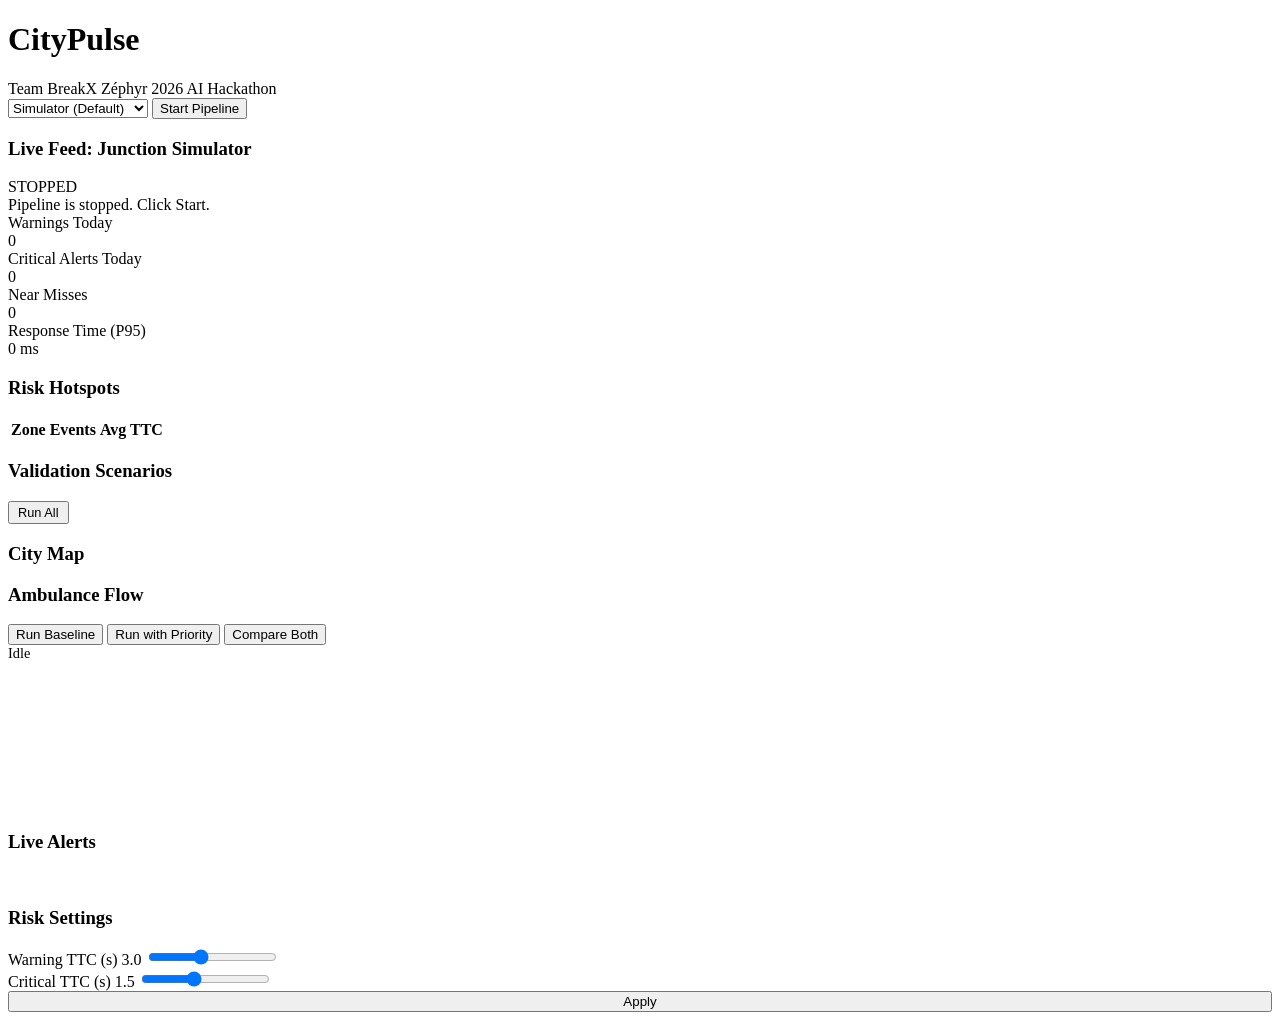
==== app/static/index.html @ 2aa7b125 "Fresh initial commit" ====
<!DOCTYPE html>
<html lang="en">
<head>
    <meta charset="UTF-8">
    <meta name="viewport" content="width=device-width, initial-scale=1.0">
    <title>CityPulse | Urban Road Safety & Mobility</title>
    
    <!-- Google Fonts -->
    <link href="https://fonts.googleapis.com/css2?family=Inter:wght@400;600;700&display=swap" rel="stylesheet">
    
    <!-- Leaflet CSS -->
    <link rel="stylesheet" href="https://unpkg.com/leaflet@1.9.4/dist/leaflet.css" />
    
    <!-- Custom CSS -->
    <link rel="stylesheet" href="/static/style.css">
</head>
<body>
    <div class="app-container">
        <!-- Header -->
        <header class="header">
            <div class="header-title">
                <h1>CityPulse</h1>
                <span class="badge">Team BreakX</span>
                <span class="badge">Zéphyr 2026 AI Hackathon</span>
            </div>
            
            <div class="controls">
                <select id="mode-select">
                    <option value="simulator">Simulator (Default)</option>
                    <option value="video">Video File / Camera</option>
                </select>
                <button id="btn-start" class="success">Start Pipeline</button>
                <button id="btn-stop" class="danger" style="display:none;">Stop Pipeline</button>
            </div>
        </header>

        <!-- Main Content -->
        <div class="main-content">
            <!-- Left Column: Video & Metrics -->
            <div class="left-col">
                <!-- Video Panel -->
                <div class="card mb-1">
                    <div class="card-header">
                        <h3>Live Feed: <span id="camera-name">Junction Simulator</span></h3>
                        <div id="pipeline-status" class="badge">STOPPED</div>
                    </div>
                    <div class="card-body" style="padding: 0;">
                        <div class="video-container">
                            <span class="video-overlay-text" id="video-placeholder">Pipeline is stopped. Click Start.</span>
                            <img id="video-stream" src="" alt="Video Stream" style="display:none;">
                        </div>
                    </div>
                </div>

                <!-- Metrics Grid -->
                <div class="metrics-grid">
                    <div class="metric-card">
                        <div class="metric-label">Warnings Today</div>
                        <div class="metric-value text-warning" id="metric-warnings">0</div>
                    </div>
                    <div class="metric-card">
                        <div class="metric-label">Critical Alerts Today</div>
                        <div class="metric-value text-critical" id="metric-criticals">0</div>
                    </div>
                    <div class="metric-card">
                        <div class="metric-label">Near Misses</div>
                        <div class="metric-value text-near-miss" id="metric-nearmiss">0</div>
                    </div>
                    <div class="metric-card">
                        <div class="metric-label">Response Time (P95)</div>
                        <div class="metric-value" id="metric-latency">0 ms</div>
                    </div>
                </div>
                
                <!-- Hotspots & Scenarios Row -->
                <div class="metrics-grid">
                    <div class="card" style="grid-column: span 1;">
                        <div class="card-header">
                            <h3>Risk Hotspots</h3>
                        </div>
                        <div class="card-body">
                            <table>
                                <thead>
                                    <tr>
                                        <th>Zone</th>
                                        <th>Events</th>
                                        <th>Avg TTC</th>
                                    </tr>
                                </thead>
                                <tbody id="hotspots-body">
                                    <!-- Populated by JS -->
                                </tbody>
                            </table>
                        </div>
                    </div>
                    
                    <div class="card" style="grid-column: span 1;">
                        <div class="card-header">
                            <h3>Validation Scenarios</h3>
                            <button id="btn-run-all" class="primary" style="padding: 2px 8px; font-size: 0.8rem;">Run All</button>
                        </div>
                        <div class="card-body">
                            <div class="scenario-list" id="scenario-list">
                                <!-- Populated by JS -->
                            </div>
                        </div>
                    </div>
                </div>
            </div>

            <!-- Right Column: Map, Ambulance, Alerts -->
            <div class="right-col">
                <!-- Map Panel -->
                <div class="card mb-1">
                    <div class="card-header">
                        <h3>City Map</h3>
                    </div>
                    <div class="card-body" style="padding: 0;">
                        <div id="map"></div>
                    </div>
                </div>

                <!-- Ambulance Controls -->
                <div class="card mb-1">
                    <div class="card-header">
                        <h3>Ambulance Flow</h3>
                    </div>
                    <div class="card-body">
                        <div class="amb-controls">
                            <button id="btn-sim-baseline" class="primary">Run Baseline</button>
                            <button id="btn-sim-priority" class="success">Run with Priority</button>
                            <button id="btn-compare" class="primary">Compare Both</button>
                        </div>
                        <div id="amb-status" class="text-muted mb-1" style="font-size: 0.9rem;">Idle</div>
                        
                        <!-- Chart container -->
                        <div style="height: 150px; width: 100%;">
                            <canvas id="ambChart"></canvas>
                        </div>
                        <div id="amb-saved" class="text-success mt-1" style="text-align: center; font-weight: bold; display: none;">
                            <!-- Populated by JS -->
                        </div>
                    </div>
                </div>

                <!-- Live Alerts -->
                <div class="card">
                    <div class="card-header">
                        <h3>Live Alerts</h3>
                    </div>
                    <div class="card-body" style="padding: 0.5rem;">
                        <div class="alert-feed" id="alert-feed">
                            <!-- Populated by JS -->
                        </div>
                    </div>
                </div>
                
                <!-- Settings Panel (Collapsible) -->
                <div class="card mt-1">
                    <div class="card-header">
                        <h3>Risk Settings</h3>
                    </div>
                    <div class="card-body settings-panel">
                        <div class="setting-row">
                            <span>Warning TTC (s)</span>
                            <span id="val-ttc-warn">3.0</span>
                            <input type="range" id="set-ttc-warn" min="1.0" max="6.0" step="0.1" value="3.0">
                        </div>
                        <div class="setting-row">
                            <span>Critical TTC (s)</span>
                            <span id="val-ttc-crit">1.5</span>
                            <input type="range" id="set-ttc-crit" min="0.5" max="3.0" step="0.1" value="1.5">
                        </div>
                        <button id="btn-save-settings" class="primary mt-1" style="width: 100%;">Apply</button>
                    </div>
                </div>
            </div>
        </div>
    </div>

    <!-- Scripts -->
    <script src="https://unpkg.com/leaflet@1.9.4/dist/leaflet.js"></script>
    <script src="https://cdn.jsdelivr.net/npm/chart.js"></script>
    <script src="/static/app.js"></script>
</body>
</html>
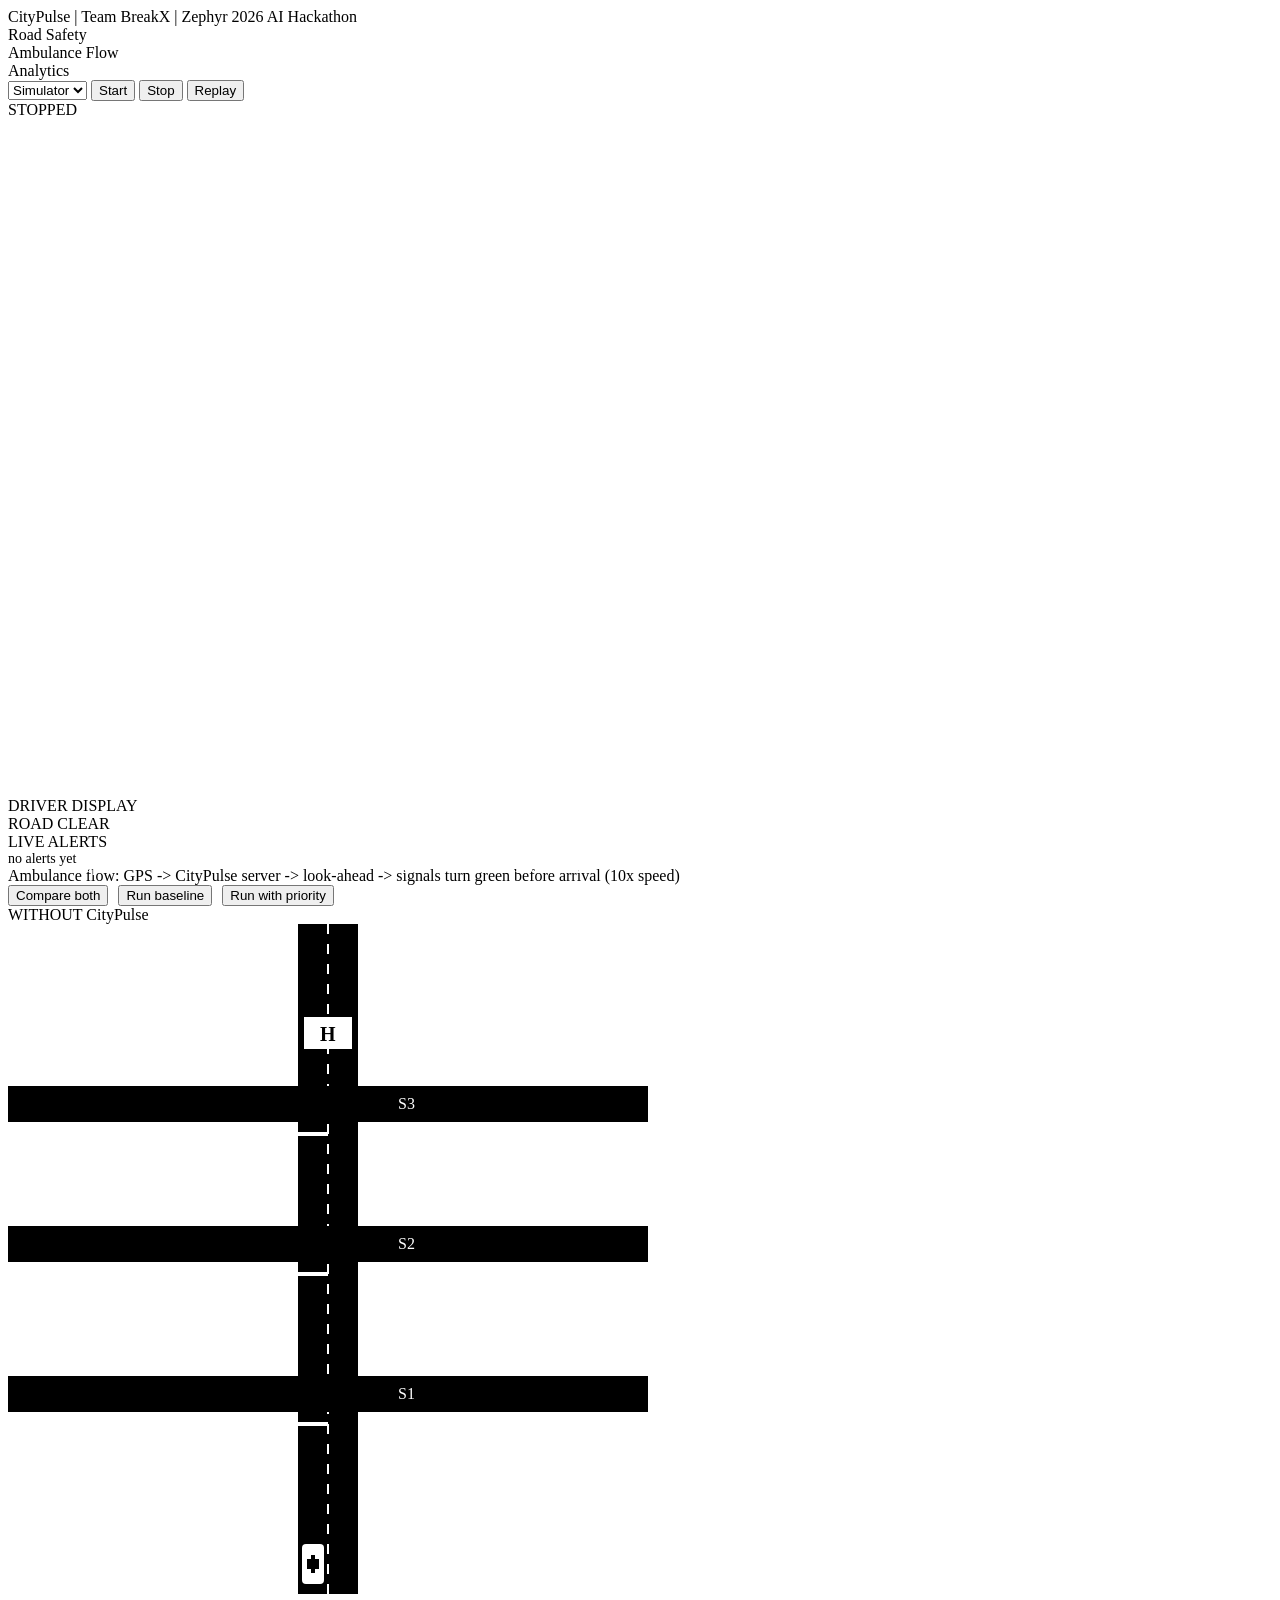
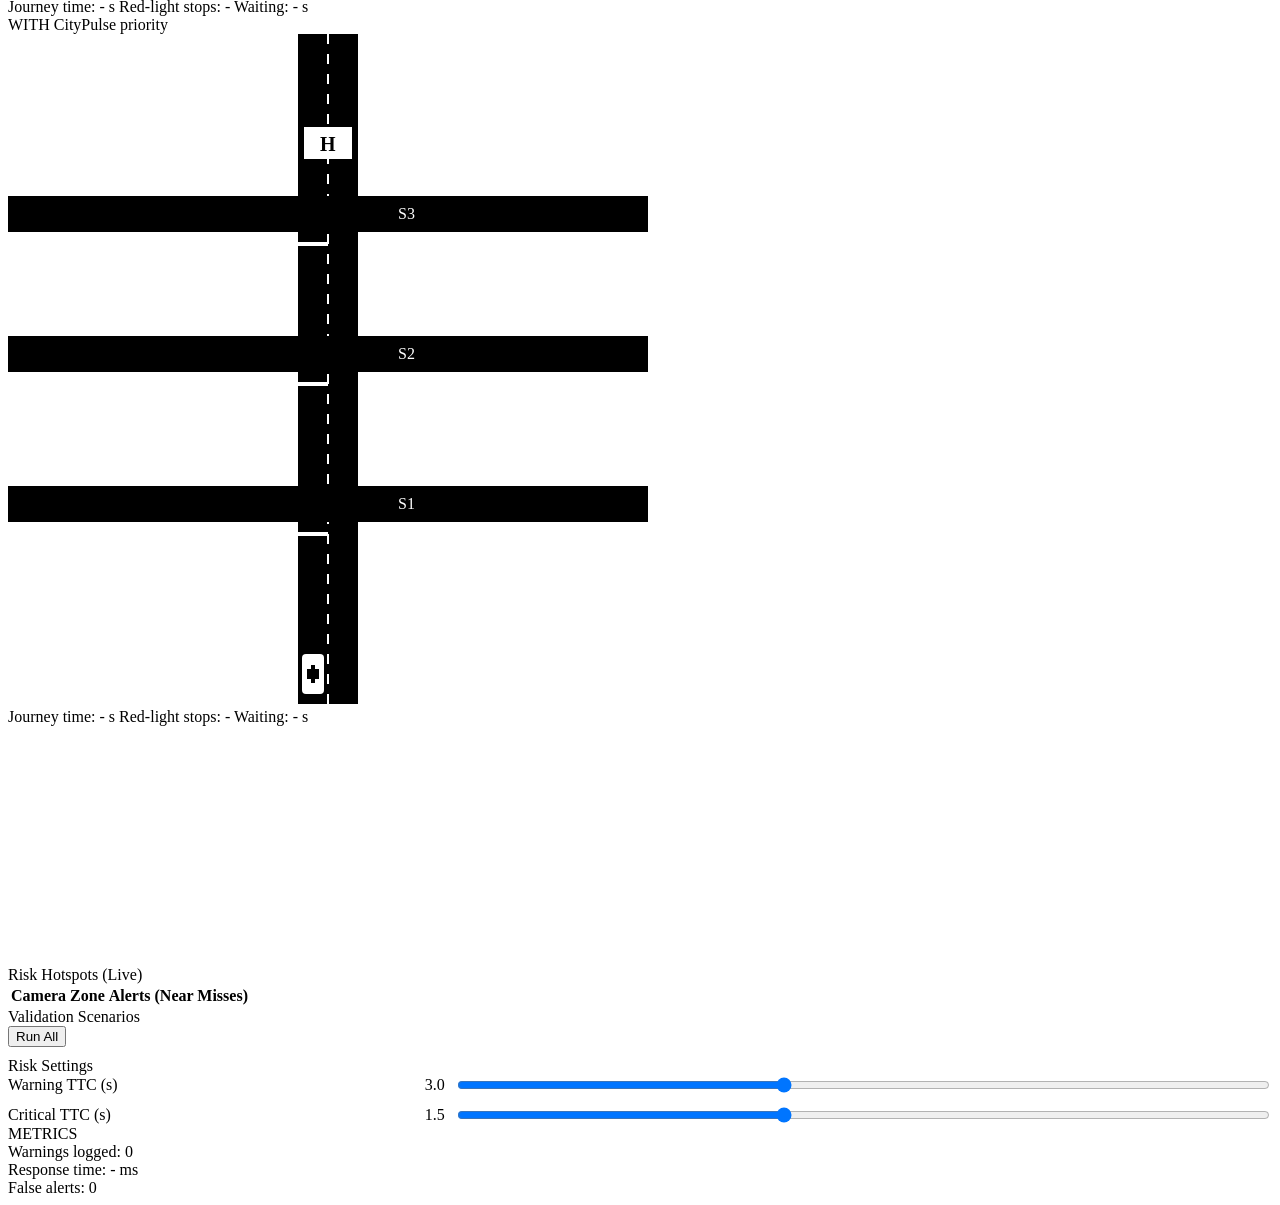
==== commit 4ca6fb27: "finalised" ====
--- a/app/static/index.html
+++ b/app/static/index.html
@@ -1,186 +1,205 @@
 <!DOCTYPE html>
-<html lang="en">
+<html>
 <head>
-    <meta charset="UTF-8">
-    <meta name="viewport" content="width=device-width, initial-scale=1.0">
-    <title>CityPulse | Urban Road Safety & Mobility</title>
-    
-    <!-- Google Fonts -->
-    <link href="https://fonts.googleapis.com/css2?family=Inter:wght@400;600;700&display=swap" rel="stylesheet">
-    
-    <!-- Leaflet CSS -->
-    <link rel="stylesheet" href="https://unpkg.com/leaflet@1.9.4/dist/leaflet.css" />
-    
-    <!-- Custom CSS -->
+    <title>CityPulse Dashboard</title>
     <link rel="stylesheet" href="/static/style.css">
+    <script src="https://cdn.jsdelivr.net/npm/chart.js"></script>
 </head>
 <body>
-    <div class="app-container">
-        <!-- Header -->
-        <header class="header">
-            <div class="header-title">
-                <h1>CityPulse</h1>
-                <span class="badge">Team BreakX</span>
-                <span class="badge">Zéphyr 2026 AI Hackathon</span>
+    <div class="top-bar">
+        <div class="brand">CityPulse <span class="muted" style="font-weight:normal;">| Team BreakX | Zephyr 2026 AI Hackathon</span></div>
+        <div class="tabs">
+            <div class="tab active" onclick="switchTab('road')">Road Safety</div>
+            <div class="tab" onclick="switchTab('ambulance')">Ambulance Flow</div>
+            <div class="tab" onclick="switchTab('analytics')">Analytics</div>
+        </div>
+        <div class="controls">
+            <select id="mode-select">
+                <option value="simulator">Simulator</option>
+                <option value="video">Video file</option>
+            </select>
+            <button class="primary" onclick="startPipeline()">Start</button>
+            <button onclick="stopPipeline()">Stop</button>
+            <button onclick="replayScenario()">Replay</button>
+            <div id="status-badge" class="badge stopped">STOPPED</div>
+        </div>
+    </div>
+
+    <!-- TAB 1: ROAD SAFETY -->
+    <div id="tab-road" class="tab-content active">
+        <div class="road-safety-layout">
+            <div class="canvas-container">
+                <canvas id="scene-canvas" width="930" height="674"></canvas>
+                <img id="video-feed" src="" />
+                
+                <div style="position:absolute; bottom:60px; left:0; width:100%; text-align:center; font-size:15px; color:#fff;" id="caption-text">
+                    1. Camera frames are captured, road users detected and tracked
+                </div>
+                <div style="position:absolute; bottom:15px; left:30px; display:flex; gap:10px;" id="chips-container">
+                    <div id="chip-1" style="width:140px; height:34px; background:var(--chip-on); color:#fff; text-align:center; line-height:34px; border-radius:4px; font-size:14px; font-weight:bold;">Capture</div>
+                    <div id="chip-2" style="width:140px; height:34px; background:var(--chip-on); color:#fff; text-align:center; line-height:34px; border-radius:4px; font-size:14px; font-weight:bold;">Detect</div>
+                    <div id="chip-3" style="width:140px; height:34px; background:var(--chip-on); color:#fff; text-align:center; line-height:34px; border-radius:4px; font-size:14px; font-weight:bold;">Track</div>
+                    <div id="chip-4" style="width:140px; height:34px; background:var(--chip-off); color:#fff; text-align:center; line-height:34px; border-radius:4px; font-size:14px; font-weight:bold;">Predict risk</div>
+                    <div id="chip-5" style="width:140px; height:34px; background:var(--chip-off); color:#fff; text-align:center; line-height:34px; border-radius:4px; font-size:14px; font-weight:bold;">Alert</div>
+                    <div id="chip-6" style="width:140px; height:34px; background:var(--chip-off); color:#fff; text-align:center; line-height:34px; border-radius:4px; font-size:14px; font-weight:bold;">Record</div>
+                </div>
             </div>
             
-            <div class="controls">
-                <select id="mode-select">
-                    <option value="simulator">Simulator (Default)</option>
-                    <option value="video">Video File / Camera</option>
-                </select>
-                <button id="btn-start" class="success">Start Pipeline</button>
-                <button id="btn-stop" class="danger" style="display:none;">Stop Pipeline</button>
-            </div>
-        </header>
-
-        <!-- Main Content -->
-        <div class="main-content">
-            <!-- Left Column: Video & Metrics -->
-            <div class="left-col">
-                <!-- Video Panel -->
-                <div class="card mb-1">
-                    <div class="card-header">
-                        <h3>Live Feed: <span id="camera-name">Junction Simulator</span></h3>
-                        <div id="pipeline-status" class="badge">STOPPED</div>
+            <div class="right-panel">
+                <div>
+                    <div class="panel-heading">DRIVER DISPLAY</div>
+                    <div id="driver-display" class="driver-display clear">
+                        <div class="display-main" id="display-main">ROAD CLEAR</div>
+                        <div class="display-sub" id="display-sub"></div>
                     </div>
-                    <div class="card-body" style="padding: 0;">
-                        <div class="video-container">
-                            <span class="video-overlay-text" id="video-placeholder">Pipeline is stopped. Click Start.</span>
-                            <img id="video-stream" src="" alt="Video Stream" style="display:none;">
-                        </div>
+                    <!-- Hidden template for text so smoke test finds it -->
+                    <template id="warn-tpl">
+                        <div>SLOW DOWN</div>
+                        <div>PEDESTRIAN CROSSING</div>
+                    </template>
+                </div>
+                <div>
+                    <div class="panel-heading">LIVE ALERTS</div>
+                    <div id="live-alerts">
+                        <div style="color:var(--muted); font-size:14px;">no alerts yet</div>
                     </div>
                 </div>
-
-                <!-- Metrics Grid -->
-                <div class="metrics-grid">
-                    <div class="metric-card">
-                        <div class="metric-label">Warnings Today</div>
-                        <div class="metric-value text-warning" id="metric-warnings">0</div>
-                    </div>
-                    <div class="metric-card">
-                        <div class="metric-label">Critical Alerts Today</div>
-                        <div class="metric-value text-critical" id="metric-criticals">0</div>
-                    </div>
-                    <div class="metric-card">
-                        <div class="metric-label">Near Misses</div>
-                        <div class="metric-value text-near-miss" id="metric-nearmiss">0</div>
-                    </div>
-                    <div class="metric-card">
-                        <div class="metric-label">Response Time (P95)</div>
-                        <div class="metric-value" id="metric-latency">0 ms</div>
-                    </div>
-                </div>
-                
-                <!-- Hotspots & Scenarios Row -->
-                <div class="metrics-grid">
-                    <div class="card" style="grid-column: span 1;">
-                        <div class="card-header">
-                            <h3>Risk Hotspots</h3>
-                        </div>
-                        <div class="card-body">
-                            <table>
-                                <thead>
-                                    <tr>
-                                        <th>Zone</th>
-                                        <th>Events</th>
-                                        <th>Avg TTC</th>
-                                    </tr>
-                                </thead>
-                                <tbody id="hotspots-body">
-                                    <!-- Populated by JS -->
-                                </tbody>
-                            </table>
-                        </div>
-                    </div>
-                    
-                    <div class="card" style="grid-column: span 1;">
-                        <div class="card-header">
-                            <h3>Validation Scenarios</h3>
-                            <button id="btn-run-all" class="primary" style="padding: 2px 8px; font-size: 0.8rem;">Run All</button>
-                        </div>
-                        <div class="card-body">
-                            <div class="scenario-list" id="scenario-list">
-                                <!-- Populated by JS -->
-                            </div>
-                        </div>
-                    </div>
-                </div>
-            </div>
-
-            <!-- Right Column: Map, Ambulance, Alerts -->
-            <div class="right-col">
-                <!-- Map Panel -->
-                <div class="card mb-1">
-                    <div class="card-header">
-                        <h3>City Map</h3>
-                    </div>
-                    <div class="card-body" style="padding: 0;">
-                        <div id="map"></div>
-                    </div>
-                </div>
-
-                <!-- Ambulance Controls -->
-                <div class="card mb-1">
-                    <div class="card-header">
-                        <h3>Ambulance Flow</h3>
-                    </div>
-                    <div class="card-body">
-                        <div class="amb-controls">
-                            <button id="btn-sim-baseline" class="primary">Run Baseline</button>
-                            <button id="btn-sim-priority" class="success">Run with Priority</button>
-                            <button id="btn-compare" class="primary">Compare Both</button>
-                        </div>
-                        <div id="amb-status" class="text-muted mb-1" style="font-size: 0.9rem;">Idle</div>
-                        
-                        <!-- Chart container -->
-                        <div style="height: 150px; width: 100%;">
-                            <canvas id="ambChart"></canvas>
-                        </div>
-                        <div id="amb-saved" class="text-success mt-1" style="text-align: center; font-weight: bold; display: none;">
-                            <!-- Populated by JS -->
-                        </div>
-                    </div>
-                </div>
-
-                <!-- Live Alerts -->
-                <div class="card">
-                    <div class="card-header">
-                        <h3>Live Alerts</h3>
-                    </div>
-                    <div class="card-body" style="padding: 0.5rem;">
-                        <div class="alert-feed" id="alert-feed">
-                            <!-- Populated by JS -->
-                        </div>
-                    </div>
-                </div>
-                
-                <!-- Settings Panel (Collapsible) -->
-                <div class="card mt-1">
-                    <div class="card-header">
-                        <h3>Risk Settings</h3>
-                    </div>
-                    <div class="card-body settings-panel">
-                        <div class="setting-row">
-                            <span>Warning TTC (s)</span>
-                            <span id="val-ttc-warn">3.0</span>
-                            <input type="range" id="set-ttc-warn" min="1.0" max="6.0" step="0.1" value="3.0">
-                        </div>
-                        <div class="setting-row">
-                            <span>Critical TTC (s)</span>
-                            <span id="val-ttc-crit">1.5</span>
-                            <input type="range" id="set-ttc-crit" min="0.5" max="3.0" step="0.1" value="1.5">
-                        </div>
-                        <button id="btn-save-settings" class="primary mt-1" style="width: 100%;">Apply</button>
-                    </div>
-                </div>
-            </div>
-        </div>
-    </div>
-
-    <!-- Scripts -->
-    <script src="https://unpkg.com/leaflet@1.9.4/dist/leaflet.js"></script>
-    <script src="https://cdn.jsdelivr.net/npm/chart.js"></script>
+            </div>
+        </div>
+    </div>
+
+    <!-- TAB 2: AMBULANCE FLOW -->
+    <div id="tab-ambulance" class="tab-content">
+        <div class="amb-header">
+            <div class="muted">Ambulance flow: GPS -> CityPulse server -> look-ahead -> signals turn green before arrival (10x speed)</div>
+            <div style="display:flex; gap:10px;">
+                <button class="primary" onclick="runAmbulance('compare')">Compare both</button>
+                <button onclick="runAmbulance('baseline')">Run baseline</button>
+                <button onclick="runAmbulance('priority')">Run with priority</button>
+            </div>
+        </div>
+        <div class="amb-panels">
+            <div class="amb-panel" id="panel-base">
+                <div class="amb-panel-title muted">WITHOUT CityPulse</div>
+                <svg width="640" height="670" id="svg-base">
+                    <!-- road -->
+                    <rect x="290" y="0" width="60" height="670" fill="var(--amb-road)"></rect>
+                    <line x1="320" y1="0" x2="320" y2="670" stroke="#fff" stroke-dasharray="10 10" stroke-width="2"></line>
+                    <!-- cross roads -->
+                    <rect x="0" y="162" width="640" height="36" fill="var(--amb-road)"></rect>
+                    <rect x="0" y="302" width="640" height="36" fill="var(--amb-road)"></rect>
+                    <rect x="0" y="452" width="640" height="36" fill="var(--amb-road)"></rect>
+                    <!-- stop lines -->
+                    <line x1="290" y1="210" x2="320" y2="210" stroke="#fff" stroke-width="4"></line>
+                    <line x1="290" y1="350" x2="320" y2="350" stroke="#fff" stroke-width="4"></line>
+                    <line x1="290" y1="500" x2="320" y2="500" stroke="#fff" stroke-width="4"></line>
+                    
+                    <circle cx="370" cy="180" r="10" id="base-s3" fill="var(--green)"></circle><text x="390" y="185" fill="#fff">S3</text>
+                    <circle cx="370" cy="320" r="10" id="base-s2" fill="var(--green)"></circle><text x="390" y="325" fill="#fff">S2</text>
+                    <circle cx="370" cy="470" r="10" id="base-s1" fill="var(--green)"></circle><text x="390" y="475" fill="#fff">S1</text>
+                    
+                    <rect x="296" y="93" width="48" height="32" fill="#fff"></rect><text x="312" y="117" fill="var(--red)" font-weight="bold" font-size="20">H</text>
+                    
+                    <g id="amb-base" transform="translate(294, 620)">
+                        <rect x="0" y="0" width="22" height="40" rx="4" fill="#fff" stroke="var(--red)" stroke-width="2"></rect>
+                        <rect x="5" y="15" width="12" height="10" fill="var(--red)"></rect>
+                        <rect x="9" y="11" width="4" height="18" fill="var(--red)"></rect>
+                    </g>
+                    <text id="arr-base" x="350" y="115" fill="var(--green)" font-weight="bold" font-size="18" opacity="0">ARRIVED</text>
+                </svg>
+                <div class="amb-stats">
+                    <span id="stat-base-time">Journey time: - s</span>
+                    <span id="stat-base-stops">Red-light stops: -</span>
+                    <span id="stat-base-wait">Waiting: - s</span>
+                </div>
+            </div>
+            
+            <div class="amb-panel" id="panel-prio">
+                <div class="amb-panel-title green">WITH CityPulse priority</div>
+                <svg width="640" height="670" id="svg-prio">
+                    <rect x="290" y="0" width="60" height="670" fill="var(--amb-road)"></rect>
+                    <line x1="320" y1="0" x2="320" y2="670" stroke="#fff" stroke-dasharray="10 10" stroke-width="2"></line>
+                    <rect x="0" y="162" width="640" height="36" fill="var(--amb-road)"></rect>
+                    <rect x="0" y="302" width="640" height="36" fill="var(--amb-road)"></rect>
+                    <rect x="0" y="452" width="640" height="36" fill="var(--amb-road)"></rect>
+                    <line x1="290" y1="210" x2="320" y2="210" stroke="#fff" stroke-width="4"></line>
+                    <line x1="290" y1="350" x2="320" y2="350" stroke="#fff" stroke-width="4"></line>
+                    <line x1="290" y1="500" x2="320" y2="500" stroke="#fff" stroke-width="4"></line>
+                    
+                    <circle cx="370" cy="180" r="18" id="prio-ring-s3" fill="none" stroke="var(--green)" stroke-width="2" opacity="0"></circle>
+                    <text x="400" y="185" id="prio-text-s3" fill="var(--green)" opacity="0" font-weight="bold" font-size="14">PRIORITY GRANTED</text>
+                    <circle cx="370" cy="320" r="18" id="prio-ring-s2" fill="none" stroke="var(--green)" stroke-width="2" opacity="0"></circle>
+                    <text x="400" y="325" id="prio-text-s2" fill="var(--green)" opacity="0" font-weight="bold" font-size="14">PRIORITY GRANTED</text>
+                    <circle cx="370" cy="470" r="18" id="prio-ring-s1" fill="none" stroke="var(--green)" stroke-width="2" opacity="0"></circle>
+                    <text x="400" y="475" id="prio-text-s1" fill="var(--green)" opacity="0" font-weight="bold" font-size="14">PRIORITY GRANTED</text>
+                    
+                    <circle cx="370" cy="180" r="10" id="prio-s3" fill="var(--green)"></circle><text x="390" y="185" fill="#fff">S3</text>
+                    <circle cx="370" cy="320" r="10" id="prio-s2" fill="var(--green)"></circle><text x="390" y="325" fill="#fff">S2</text>
+                    <circle cx="370" cy="470" r="10" id="prio-s1" fill="var(--green)"></circle><text x="390" y="475" fill="#fff">S1</text>
+                    
+                    <rect x="296" y="93" width="48" height="32" fill="#fff"></rect><text x="312" y="117" fill="var(--red)" font-weight="bold" font-size="20">H</text>
+                    
+                    <g id="amb-prio" transform="translate(294, 620)">
+                        <rect x="0" y="0" width="22" height="40" rx="4" fill="#fff" stroke="var(--red)" stroke-width="2"></rect>
+                        <rect x="5" y="15" width="12" height="10" fill="var(--red)"></rect>
+                        <rect x="9" y="11" width="4" height="18" fill="var(--red)"></rect>
+                    </g>
+                    <text id="arr-prio" x="350" y="115" fill="var(--green)" font-weight="bold" font-size="18" opacity="0">ARRIVED</text>
+                </svg>
+                <div class="amb-stats">
+                    <span id="stat-prio-time">Journey time: - s</span>
+                    <span id="stat-prio-stops">Red-light stops: -</span>
+                    <span id="stat-prio-wait">Waiting: - s</span>
+                </div>
+            </div>
+            
+            <div id="amb-overlay" class="amb-overlay" style="display:none;">
+                <div id="amb-saved" class="amb-saved">Journey time saved: X%</div>
+                <div id="amb-saved-sub" style="margin-top:10px; color:#ccc;">BASE s -> PRIO s, N stops -> 0 stops</div>
+            </div>
+        </div>
+        <div style="max-width: 800px; margin: 20px auto; height: 200px;">
+            <canvas id="ambChart"></canvas>
+        </div>
+    </div>
+
+    <!-- TAB 3: ANALYTICS -->
+    <div id="tab-analytics" class="tab-content">
+        <div class="analytics-layout">
+            <div class="ana-card">
+                <div class="panel-heading">Risk Hotspots (Live)</div>
+                <table>
+                    <thead><tr><th>Camera</th><th>Zone</th><th>Alerts (Near Misses)</th></tr></thead>
+                    <tbody id="hotspots-body"></tbody>
+                </table>
+            </div>
+            <div class="ana-card">
+                <div class="panel-heading">Validation Scenarios</div>
+                <button onclick="runScenarios()" style="margin-bottom:10px;">Run All</button>
+                <div id="scenarios-body" style="display:flex; flex-direction:column; gap:5px;"></div>
+            </div>
+            <div class="ana-card">
+                <div class="panel-heading">Risk Settings</div>
+                <div class="setting-row" style="margin-bottom:10px; display:flex; align-items:center; gap:10px;">
+                    <span style="flex:1;">Warning TTC (s)</span>
+                    <span id="val-ttc-warn">3.0</span>
+                    <input type="range" id="set-ttc-warn" min="1.0" max="6.0" step="0.1" value="3.0" style="flex:2;">
+                </div>
+                <div class="setting-row" style="display:flex; align-items:center; gap:10px;">
+                    <span style="flex:1;">Critical TTC (s)</span>
+                    <span id="val-ttc-crit">1.5</span>
+                    <input type="range" id="set-ttc-crit" min="0.5" max="3.0" step="0.1" value="1.5" style="flex:2;">
+                </div>
+            </div>
+            <div class="ana-card">
+                <div class="panel-heading">METRICS</div>
+                <div class="metrics-text" id="metric-warnings">Warnings logged: 0</div>
+                <div class="metrics-text" id="metric-latency">Response time: - ms</div>
+                <div class="metrics-text" id="metric-false">False alerts: 0</div>
+            </div>
+        </div>
+    </div>
+
     <script src="/static/app.js"></script>
 </body>
 </html>
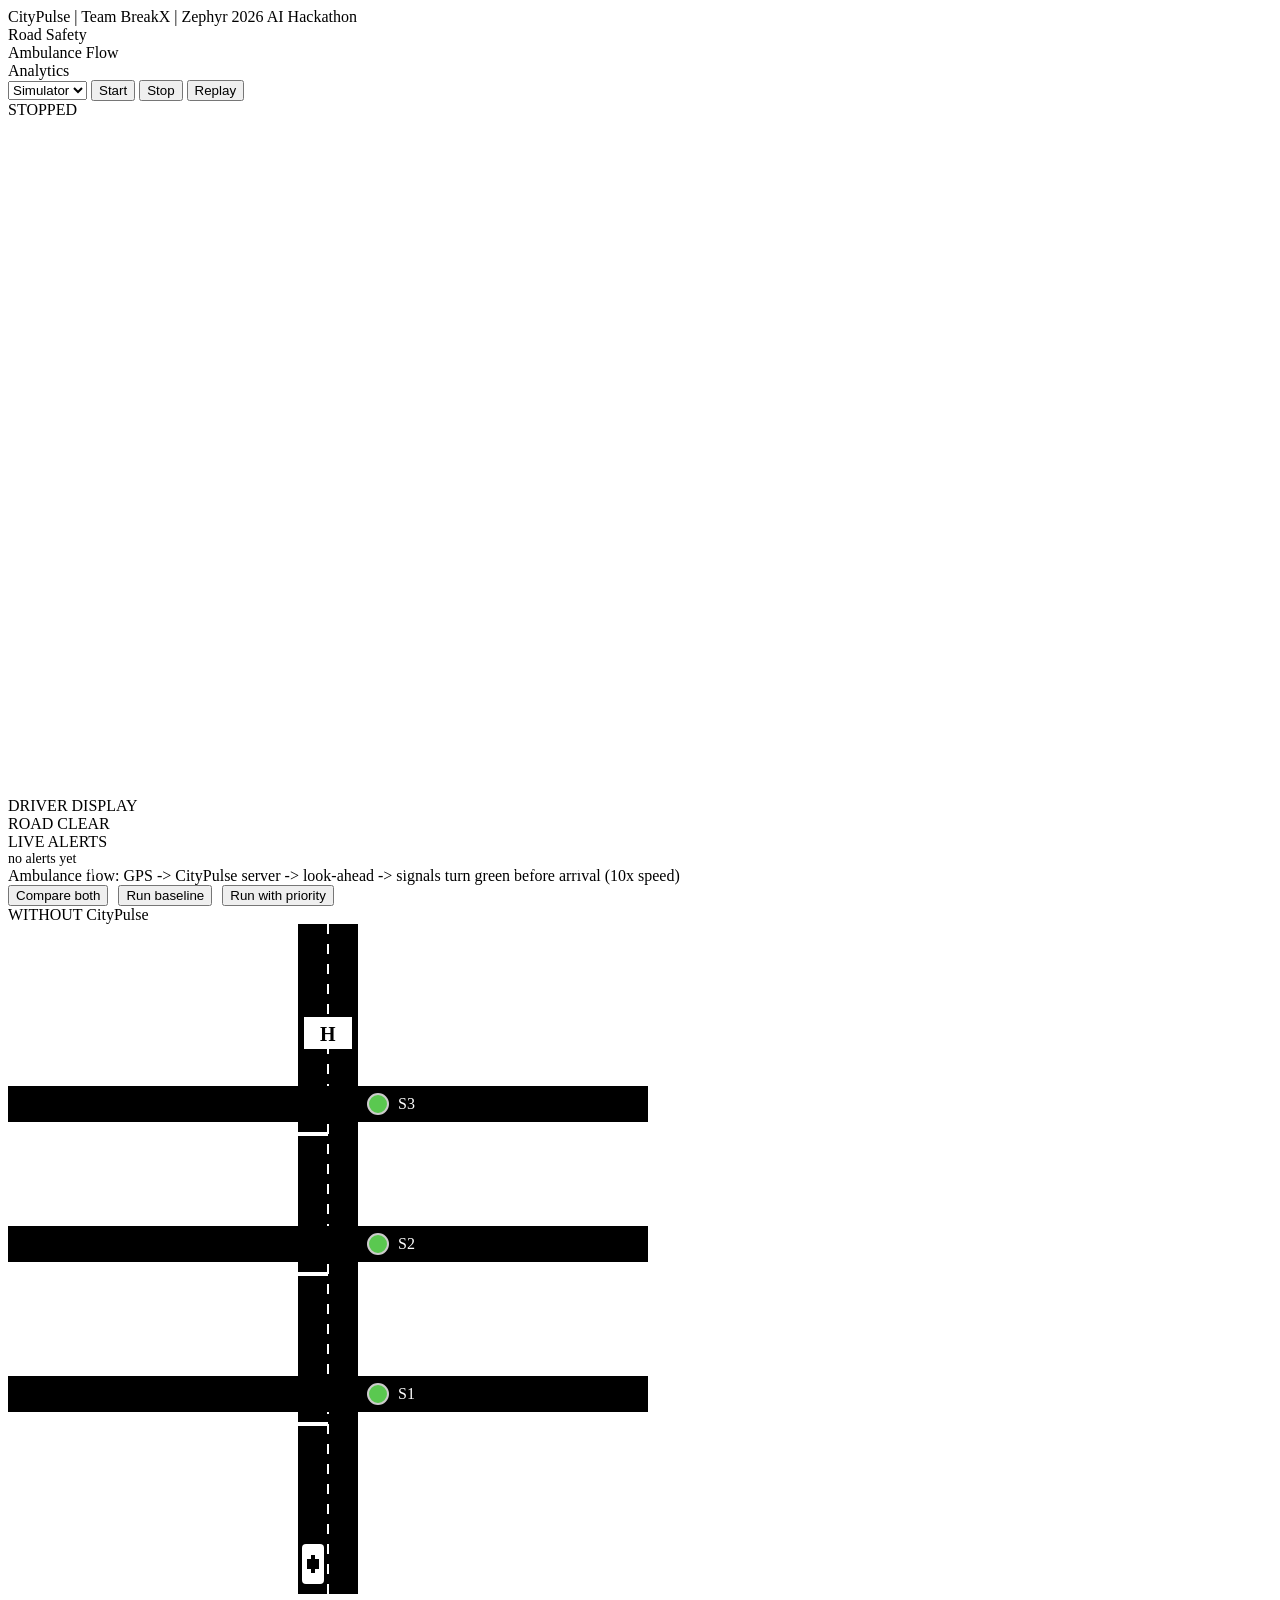
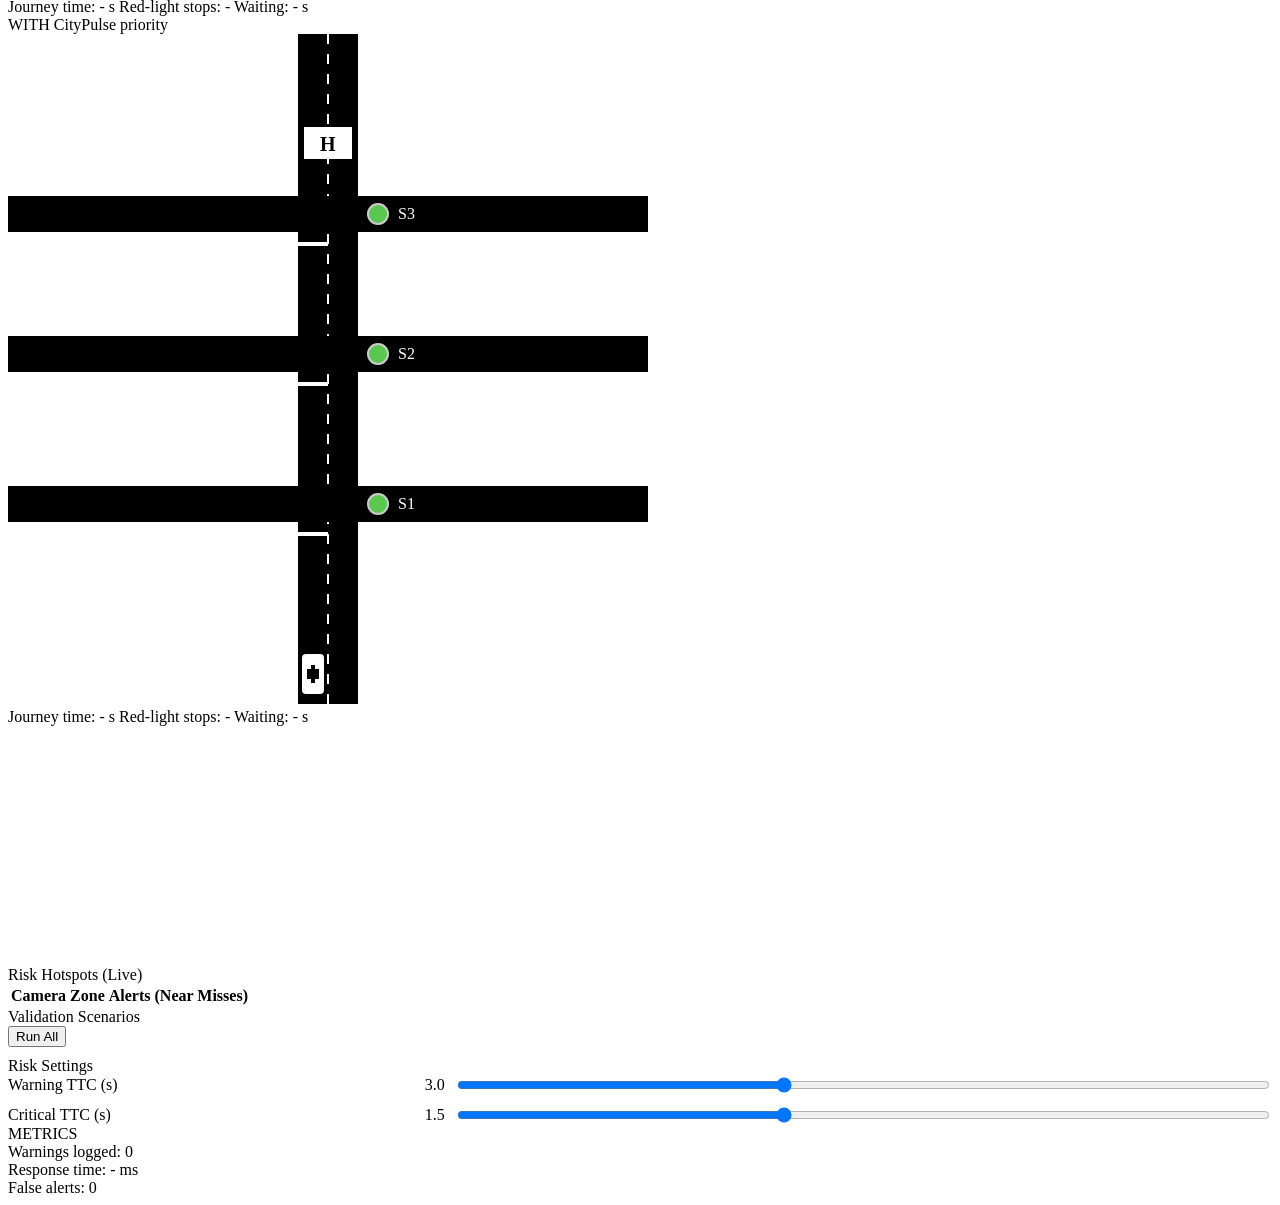
==== commit 2f8df67d: "finali" ====
--- a/app/static/index.html
+++ b/app/static/index.html
@@ -94,9 +94,9 @@
                     <line x1="290" y1="350" x2="320" y2="350" stroke="#fff" stroke-width="4"></line>
                     <line x1="290" y1="500" x2="320" y2="500" stroke="#fff" stroke-width="4"></line>
                     
-                    <circle cx="370" cy="180" r="10" id="base-s3" fill="var(--green)"></circle><text x="390" y="185" fill="#fff">S3</text>
-                    <circle cx="370" cy="320" r="10" id="base-s2" fill="var(--green)"></circle><text x="390" y="325" fill="#fff">S2</text>
-                    <circle cx="370" cy="470" r="10" id="base-s1" fill="var(--green)"></circle><text x="390" y="475" fill="#fff">S1</text>
+                    <circle cx="370" cy="180" r="10" id="base-s3" fill="#5AC850" stroke="#cccccc" stroke-width="2"></circle><text x="390" y="185" fill="#fff">S3</text>
+                    <circle cx="370" cy="320" r="10" id="base-s2" fill="#5AC850" stroke="#cccccc" stroke-width="2"></circle><text x="390" y="325" fill="#fff">S2</text>
+                    <circle cx="370" cy="470" r="10" id="base-s1" fill="#5AC850" stroke="#cccccc" stroke-width="2"></circle><text x="390" y="475" fill="#fff">S1</text>
                     
                     <rect x="296" y="93" width="48" height="32" fill="#fff"></rect><text x="312" y="117" fill="var(--red)" font-weight="bold" font-size="20">H</text>
                     
@@ -133,9 +133,9 @@
                     <circle cx="370" cy="470" r="18" id="prio-ring-s1" fill="none" stroke="var(--green)" stroke-width="2" opacity="0"></circle>
                     <text x="400" y="475" id="prio-text-s1" fill="var(--green)" opacity="0" font-weight="bold" font-size="14">PRIORITY GRANTED</text>
                     
-                    <circle cx="370" cy="180" r="10" id="prio-s3" fill="var(--green)"></circle><text x="390" y="185" fill="#fff">S3</text>
-                    <circle cx="370" cy="320" r="10" id="prio-s2" fill="var(--green)"></circle><text x="390" y="325" fill="#fff">S2</text>
-                    <circle cx="370" cy="470" r="10" id="prio-s1" fill="var(--green)"></circle><text x="390" y="475" fill="#fff">S1</text>
+                    <circle cx="370" cy="180" r="10" id="prio-s3" fill="#5AC850" stroke="#cccccc" stroke-width="2"></circle><text x="390" y="185" fill="#fff">S3</text>
+                    <circle cx="370" cy="320" r="10" id="prio-s2" fill="#5AC850" stroke="#cccccc" stroke-width="2"></circle><text x="390" y="325" fill="#fff">S2</text>
+                    <circle cx="370" cy="470" r="10" id="prio-s1" fill="#5AC850" stroke="#cccccc" stroke-width="2"></circle><text x="390" y="475" fill="#fff">S1</text>
                     
                     <rect x="296" y="93" width="48" height="32" fill="#fff"></rect><text x="312" y="117" fill="var(--red)" font-weight="bold" font-size="20">H</text>
                     
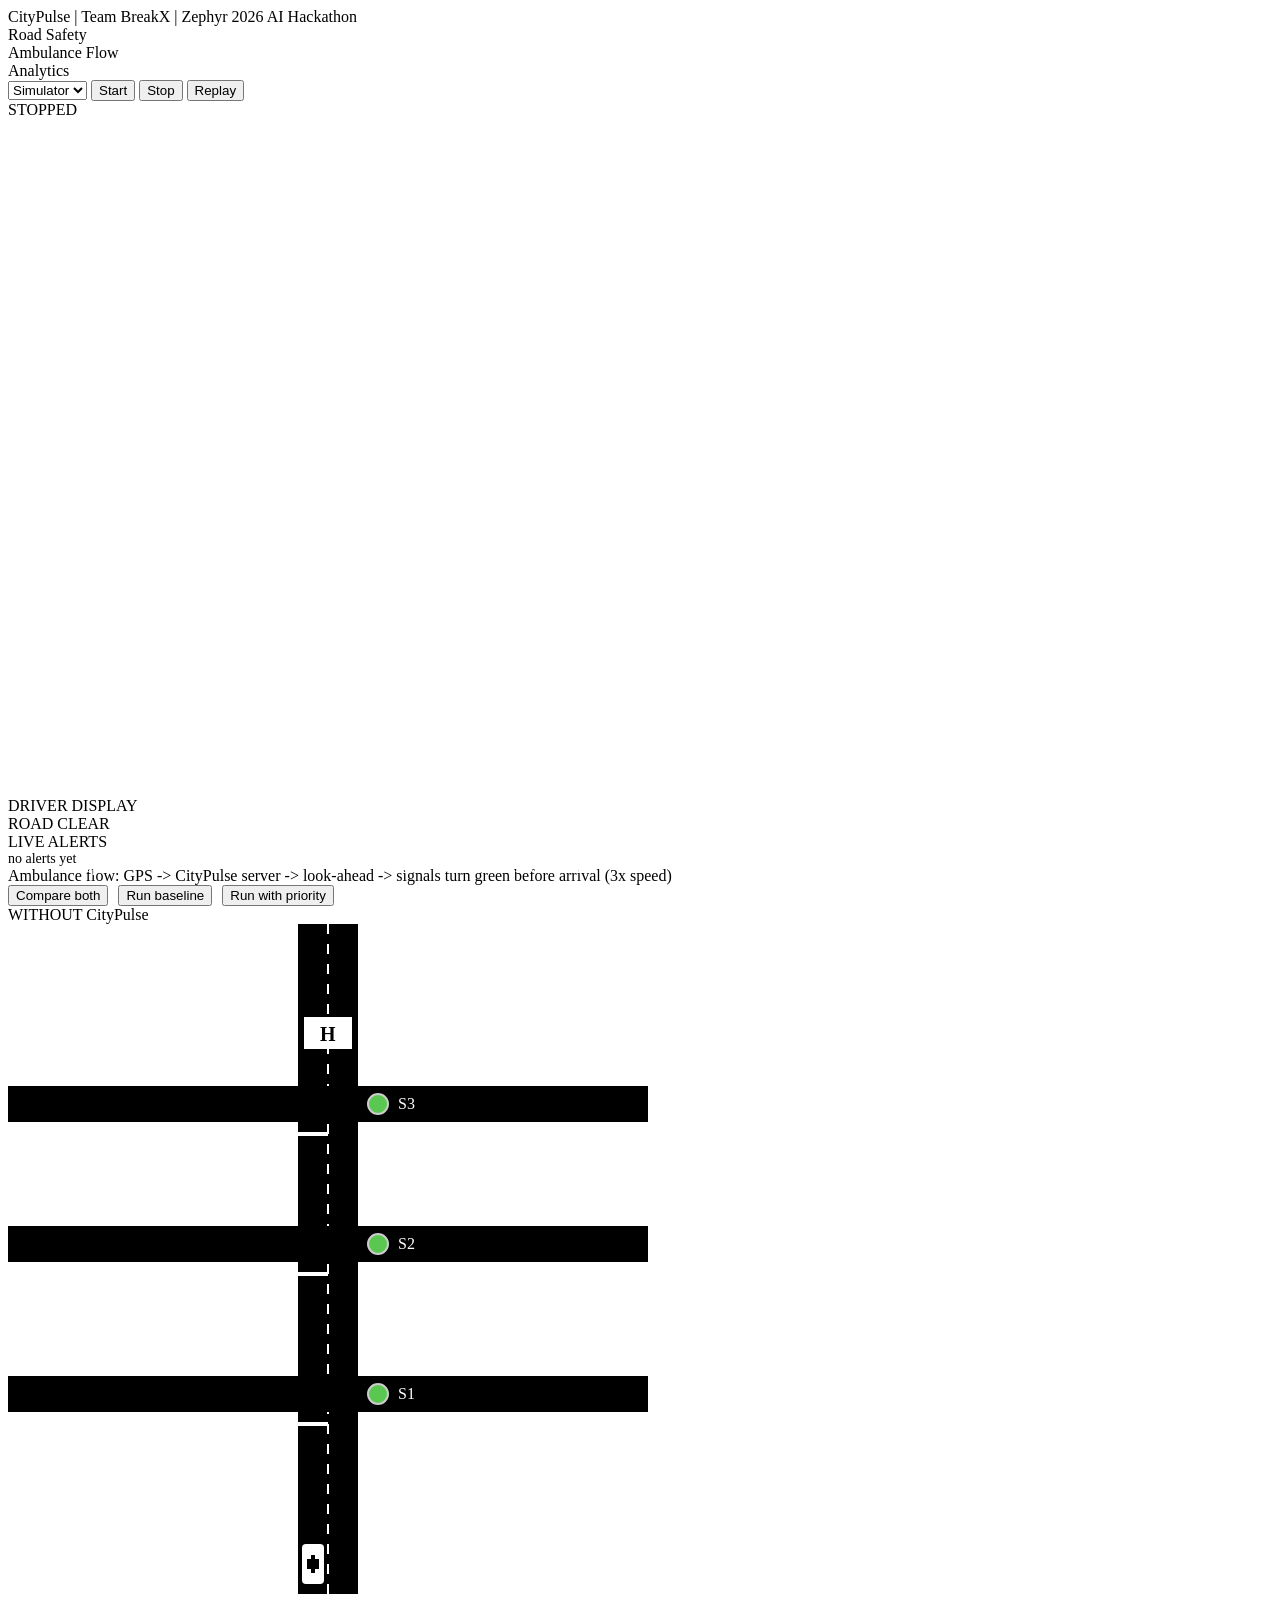
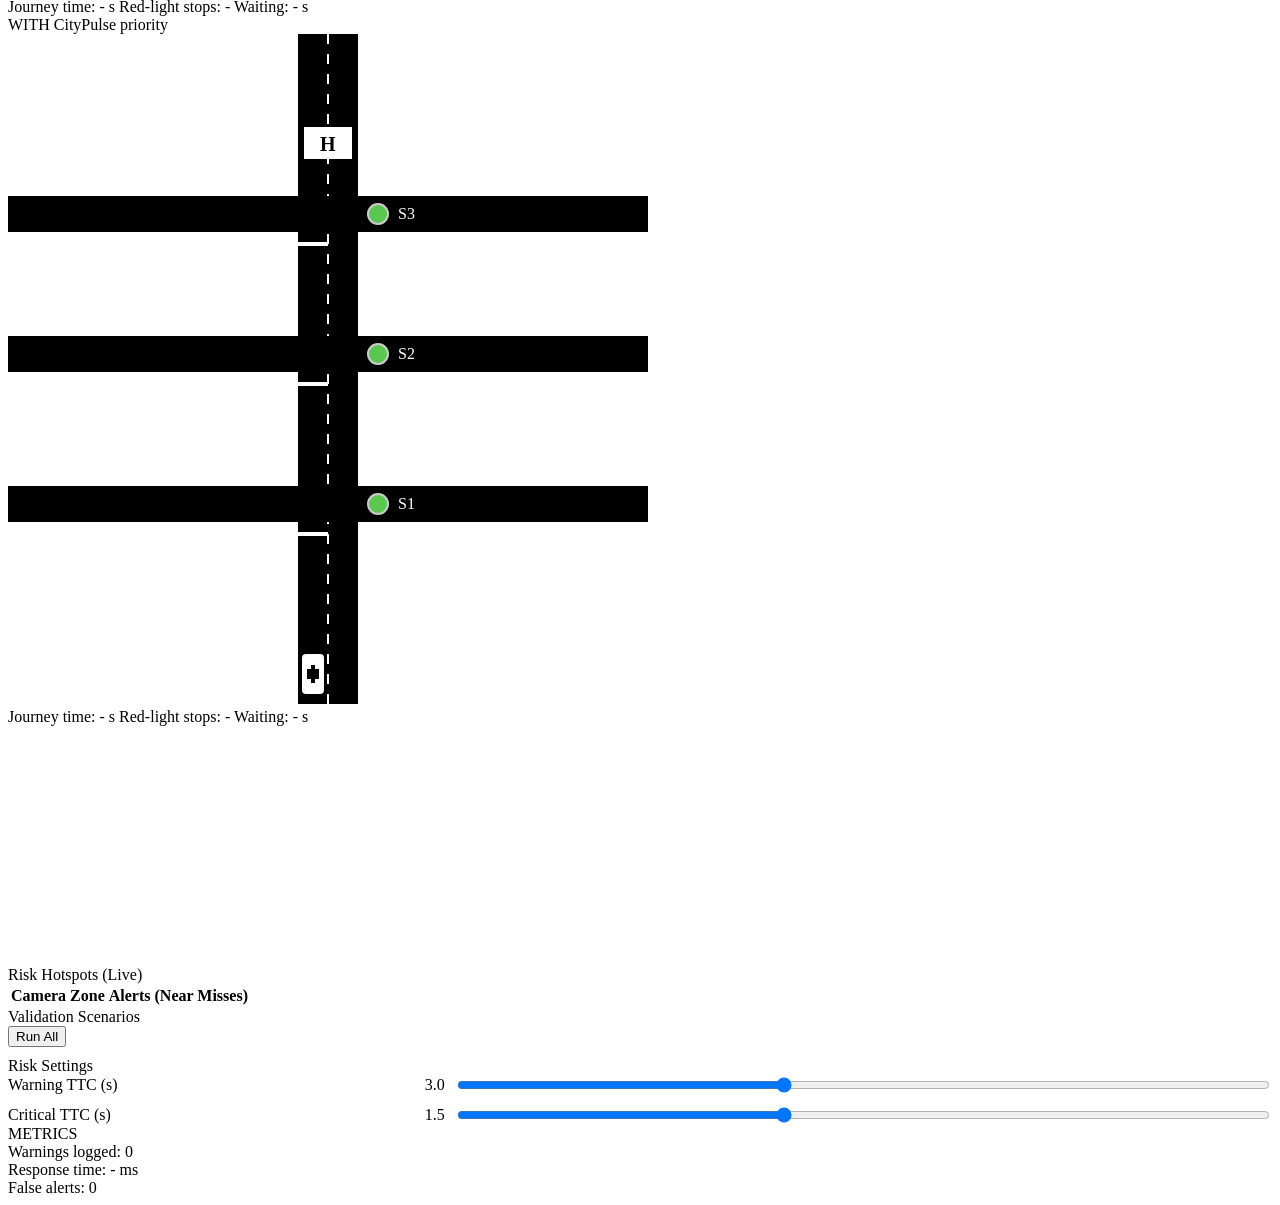
==== commit 50b103bc: "updated" ====
--- a/app/static/index.html
+++ b/app/static/index.html
@@ -71,7 +71,7 @@
     <!-- TAB 2: AMBULANCE FLOW -->
     <div id="tab-ambulance" class="tab-content">
         <div class="amb-header">
-            <div class="muted">Ambulance flow: GPS -> CityPulse server -> look-ahead -> signals turn green before arrival (10x speed)</div>
+            <div class="muted">Ambulance flow: GPS -> CityPulse server -> look-ahead -> signals turn green before arrival (3x speed)</div>
             <div style="display:flex; gap:10px;">
                 <button class="primary" onclick="runAmbulance('compare')">Compare both</button>
                 <button onclick="runAmbulance('baseline')">Run baseline</button>
